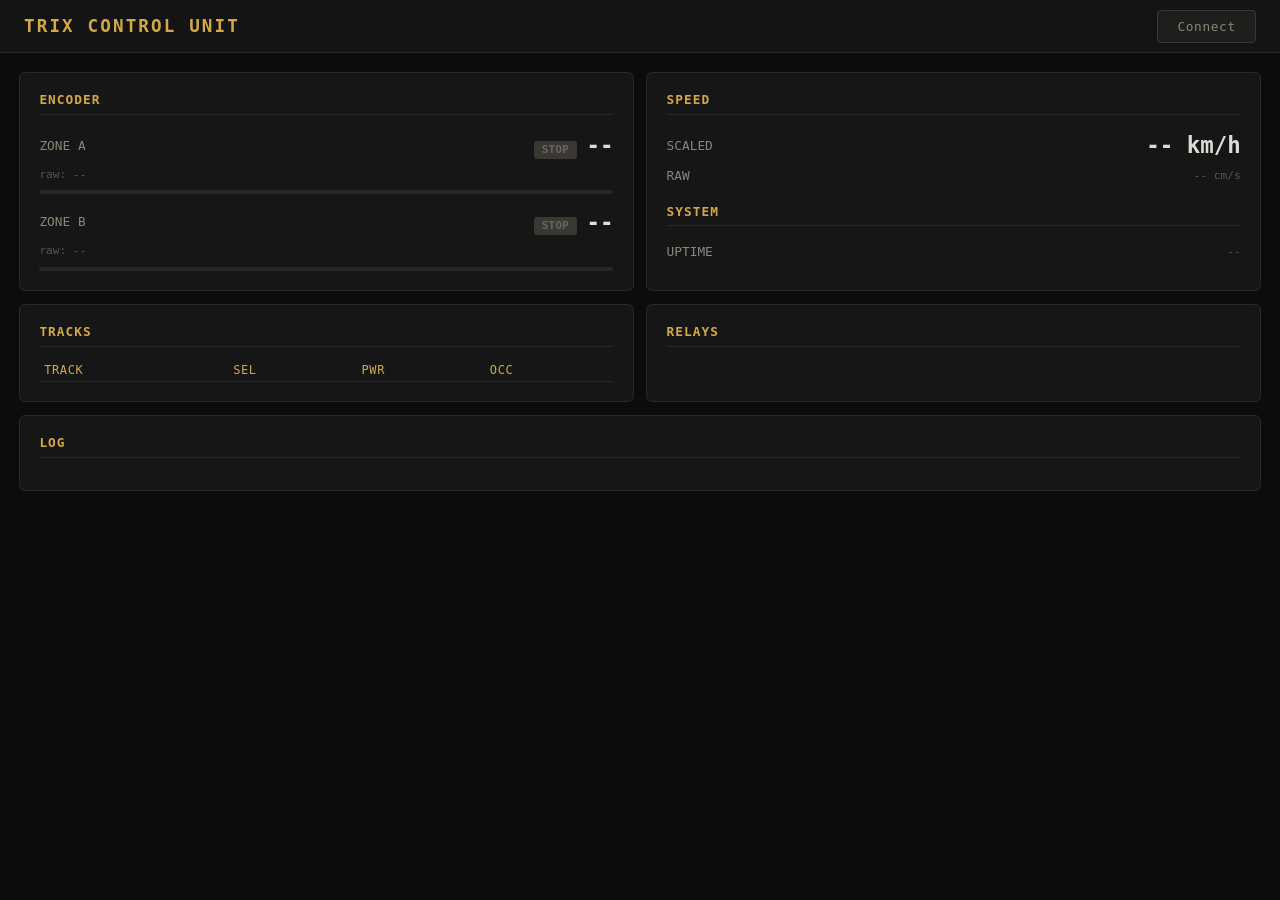
==== index.html @ af08017a "feat: add webserial browser com" ====
<!DOCTYPE html>
<html lang="en">
<head>
    <meta charset="UTF-8">
    <title>Trix Control Unit</title>
    <style>
        :root { color-scheme: dark;}
        * { margin: 0; padding: 0; box-sizing: border-box; }
        body { font-family: 'SF Mono', 'Cascadia Code', 'Fira Code', monospace; background: #0c0c0c; color: #e0dbd2; display: flex; flex-direction: column; align-items: center; padding: 0; padding-top: 3.5rem; }
        .topbar { position: fixed; top: 0; left: 0; right: 0; z-index: 100; display: flex; justify-content: space-between; align-items: center; padding: 0.6rem 1.5rem; background: #141414; border-bottom: 1px solid #2a2824; }
        .topbar h1 { font-size: 1.1rem; color: #d4a847; margin: 0; letter-spacing: 0.12em; }
        .panels { display: grid; grid-template-columns: 1fr 1fr; gap: 0.8rem; justify-content: center; width: 100%; padding: 1rem 1.2rem; }
        .panel { background: #161616; border: 1px solid #2a2824; border-radius: 6px; padding: 1.2rem; }
        .panel.wide { grid-column: 1 / -1; }
        .panel h2 { font-size: 0.8rem; color: #d4a847; margin-bottom: 0.8rem; border-bottom: 1px solid #2a2824; padding-bottom: 0.4rem; letter-spacing: 0.08em; text-transform: uppercase; }
        .row { display: flex; justify-content: space-between; align-items: center; padding: 0.3rem 0; }
        .row .label { color: #8a8578; font-size: 0.8rem; }
        .row .value { font-size: 1.4rem; font-weight: bold; color: #e0dbd2; min-width: 50px; text-align: right; }
        .row .sub { font-size: 0.7rem; color: #5a5650; text-align: right; }
        .bar { height: 4px; background: #2a2824; border-radius: 2px; margin-top: 0.3rem; overflow: hidden; }
        .bar-fill { height: 100%; border-radius: 2px; transition: width 0.15s ease; width: 0%; }
        .bar-fill.a { background: #d4a847; }
        .bar-fill.b { background: #c47a3a; }
        .dir { font-size: 0.7rem; padding: 0.15rem 0.5rem; border-radius: 3px; color: #0c0c0c; font-weight: bold; }
        .dir.cw { background: #6b9e5a; }
        .dir.ccw { background: #c45040; }
        .dir.stop { background: #3a3832; color: #6a6560; }
        button { font-family: inherit; font-size: 0.8rem; padding: 0.5rem 1.2rem; border: 1px solid #3a3832; border-radius: 4px; cursor: pointer; background: #1e1e1c; color: #8a8578; transition: all 0.2s; letter-spacing: 0.05em; }
        button:hover { background: #2a2824; border-color: #d4a847; color: #d4a847; }
        button.active { border-color: #6b9e5a; color: #6b9e5a; background: #1a2318; }

        table { width: 100%; border-collapse: collapse; font-size: 0.75rem; }
        th { text-align: left; color: #d4a847; padding: 0.25rem 0.3rem; border-bottom: 1px solid #2a2824; font-weight: normal; letter-spacing: 0.05em; }
        td { padding: 0.25rem 0.3rem; color: #8a8578; }
        td.r { text-align: right; }
        .dot { display: inline-block; width: 18px; height: 18px; border-radius: 3px; }
        .dot.on { background: #6b9e5a; }
        .dot.off { background: #2a2824; }
        .dot.occ { background: #c45040; }
        .relay-grid { display: grid; grid-template-columns: repeat(8, 1fr); gap: 4px; }
        .relay-cell { text-align: center; font-size: 0.65rem; padding: 3px 0; border-radius: 3px; }
        .relay-cell.on { background: #6b9e5a; color: #0c0c0c; }
        .relay-cell.off { background: #2a2824; color: #5a5650; }
        .footer { font-size: 0.7rem; color: #3a3832; margin-top: 0.5rem; text-align: center; }
    </style>
</head>
<body>
    <div class="topbar">
        <h1>TRIX CONTROL UNIT</h1>
        <button id="connectBtn">Connect</button>
    </div>

    <div class="panels">

        <div class="panel">
            <h2>ENCODER</h2>
            <div class="row">
                <span class="label">ZONE A</span>
                <span>
                    <span class="dir stop" id="dirA">STOP</span>
                    <span class="value" id="encA">--</span>
                </span>
            </div>
            <div class="row"><span class="sub" id="rawA">raw: --</span></div>
            <div class="bar"><div class="bar-fill a" id="barA"></div></div>

            <div class="row" style="margin-top: 0.6rem;">
                <span class="label">ZONE B</span>
                <span>
                    <span class="dir stop" id="dirB">STOP</span>
                    <span class="value" id="encB">--</span>
                </span>
            </div>
            <div class="row"><span class="sub" id="rawB">raw: --</span></div>
            <div class="bar"><div class="bar-fill b" id="barB"></div></div>
        </div>

        <div class="panel">
            <h2>SPEED</h2>
            <div class="row">
                <span class="label">SCALED</span>
                <span class="value" id="speedKmh">-- km/h</span>
            </div>
            <div class="row">
                <span class="label">RAW</span>
                <span class="sub" id="speedRaw">-- cm/s</span>
            </div>
            <h2 style="margin-top: 1rem;">SYSTEM</h2>
            <div class="row">
                <span class="label">UPTIME</span>
                <span class="sub" id="uptime">--</span>
            </div>
        </div>

        <div class="panel">
            <h2>TRACKS</h2>
            <table>
                <thead>
                    <tr><th>TRACK</th><th>SEL</th><th>PWR</th><th>OCC</th></tr>
                </thead>
                <tbody id="trackTable"></tbody>
            </table>
        </div>

        <div class="panel">
            <h2>RELAYS</h2>
            <div class="relay-grid" id="relayGrid"></div>
        </div>

        <div class="panel wide">
            <h2>LOG</h2>
            <pre id="log" style="font-size: 0.7rem; color: #888; max-height: 140px; overflow-y: auto; white-space: pre-wrap;"></pre>
        </div>

    </div>

    <div class="footer" id="firmware"></div>

    <script>
        const $ = id => document.getElementById(id);
        const encA = $('encA'), barA = $('barA'), rawA = $('rawA'), dirAEl = $('dirA');
        const encB = $('encB'), barB = $('barB'), rawB = $('rawB'), dirBEl = $('dirB');
        const speedKmh = $('speedKmh'), speedRaw = $('speedRaw');
        const uptimeEl = $('uptime');
        const trackTable = $('trackTable');
        const relayGrid = $('relayGrid');
        const logEl = $('log');
        const statusEl = $('status');
        const connectBtn = $('connectBtn');
        const firmwareEl = $('firmware');

        let port = null;
        let reader = null;

        function log(msg) {
            const ts = new Date().toLocaleTimeString();
            logEl.textContent = `[${ts}] ${msg}\n` + logEl.textContent;
            if (logEl.textContent.length > 2000) logEl.textContent = logEl.textContent.slice(0, 2000);
        }

        function setBar(bar, val) {
            bar.style.width = Math.min(Math.abs(val) / 255 * 100, 100) + '%';
        }

        function setDir(el, dir) {
            el.className = 'dir ' + (dir > 0 ? 'cw' : dir < 0 ? 'ccw' : 'stop');
            el.textContent = dir > 0 ? 'CW' : dir < 0 ? 'CCW' : 'STOP';
        }

        function dot(state) {
            return '<span class="dot ' + (state ? 'on' : 'off') + '"></span>';
        }

        function dotOcc(state) {
            return '<span class="dot ' + (state ? 'occ' : 'on') + '"></span>';
        }

        function fmtUptime(s) {
            const h = Math.floor(s / 3600);
            const m = Math.floor((s % 3600) / 60);
            const sec = s % 60;
            return (h > 0 ? h + 'h ' : '') + m + 'm ' + sec + 's';
        }

        // ACCUMULATED STATE FROM CHUNKED EVENTS
        const state = { tracks: {}, relays: [] };

        function updateCommon(d) {
            encA.textContent = d.encA;
            encB.textContent = d.encB;
            setBar(barA, d.encA);
            setBar(barB, d.encB);
            rawA.textContent = 'raw: ' + d.rawA;
            rawB.textContent = 'raw: ' + d.rawB;
            setDir(dirAEl, d.dirA);
            setDir(dirBEl, d.dirB);
            speedKmh.textContent = d.spdKmh > 0 ? d.spdKmh + ' km/h' : '-- km/h';
            speedRaw.textContent = d.spdRaw > 0 ? d.spdRaw.toFixed(1) + ' cm/s' : '-- cm/s';
            if (d.uptime !== undefined) uptimeEl.textContent = fmtUptime(d.uptime);
            if (d.firmware) firmwareEl.textContent = d.firmware;
        }

        function updateTracks(d) {
            Object.assign(state.tracks, d);
            let html = '';
            for (const [name, t] of Object.entries(state.tracks)) {
                html += '<tr>'
                    + '<td>' + name + '</td>'
                    + '<td>' + dot(t.s) + '</td>'
                    + '<td>' + dot(t.p) + '</td>'
                    + '<td>' + dotOcc(t.o) + '</td>'
                    + '</tr>';
            }
            trackTable.innerHTML = html;
        }

        function updateRelays(d) {
            let html = '';
            for (let i = 0; i < d.length; i++) {
                html += '<div class="relay-cell ' + (d[i] ? 'on' : 'off') + '">'
                    + (i + 1) + '</div>';
            }
            relayGrid.innerHTML = html;
        }

        function handleData(parsed) {
            if (!Array.isArray(parsed) || parsed.length < 2) { log(JSON.stringify(parsed)); return; }
            const [evt, d] = parsed;
            switch (evt) {
                case 'common': updateCommon(d); break;
                case 'hbf':    updateTracks(d); break;
                case 'bbf':    updateTracks(d); break;
                case 'block':  updateTracks(d); break;
                case 'relay':  updateRelays(d); break;
                default: log(evt + ': ' + JSON.stringify(d));
            }
        }

        connectBtn.onclick = async () => {
            if (port) { log('ALREADY CONNECTED'); return; }
            if (!('serial' in navigator)) { log('WEB SERIAL NOT SUPPORTED'); return; }

            try {
                port = await navigator.serial.requestPort();
                await port.open({ baudRate: 9600, bufferSize: 16384 });
            } catch (e) {
                log('OPEN ERROR: ' + e.message);
                port = null;
                return;
            }

            connectBtn.textContent = 'Connected';
            connectBtn.classList.add('active');
            log('SERIAL CONNECTED');

            const decoder = new TextDecoder();
            let buf = '';

            const read = async () => {
                while (port && port.readable) {
                    const r = port.readable.getReader();
                    try {
                        while (true) {
                            const { value, done } = await r.read();
                            if (done) break;
                            buf += decoder.decode(value, { stream: true });
                            const lines = buf.split('\n');
                            buf = lines.pop();
                            for (const raw of lines) {
                                const line = raw.trim();
                                if (!line) continue;
                                console.log('[RAW]', line);
                                try {
                                    const parsed = JSON.parse(line);
                                    const evt = Array.isArray(parsed) ? parsed[0] : '?';
                                    log('< ' + evt + ' ' + JSON.stringify(parsed[1]));
                                    handleData(parsed);
                                } catch (pe) {
                                    log(line);
                                }
                            }
                        }
                    } catch (e) {
                        log('READ ERROR: ' + e.message);
                    } finally {
                        try { r.releaseLock(); } catch {}
                    }
                }
            };
            read();
        };
    </script>
</body>
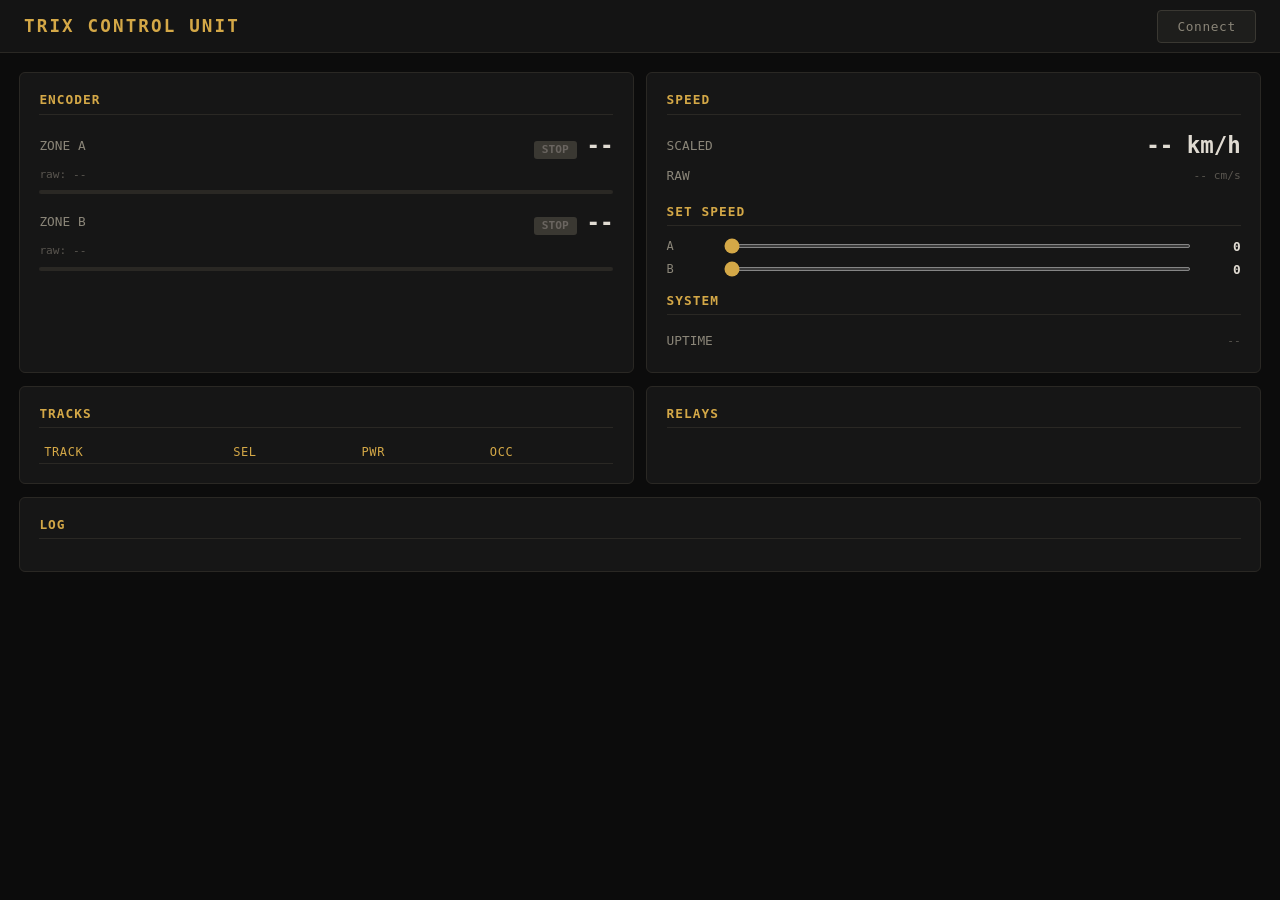
==== commit 8541e063: "feat: send data via webserial browser" ====
--- a/index.html
+++ b/index.html
@@ -41,6 +41,10 @@
         .relay-cell { text-align: center; font-size: 0.65rem; padding: 3px 0; border-radius: 3px; }
         .relay-cell.on { background: #6b9e5a; color: #0c0c0c; }
         .relay-cell.off { background: #2a2824; color: #5a5650; }
+        .slider-row { display: flex; align-items: center; gap: 0.6rem; margin-top: 0.5rem; }
+        .slider-row .label { color: #8a8578; font-size: 0.75rem; min-width: 3rem; }
+        .slider-row input[type=range] { flex: 1; accent-color: #d4a847; height: 4px; cursor: pointer; }
+        .slider-row .val { font-size: 0.8rem; color: #e0dbd2; min-width: 2.5rem; text-align: right; font-weight: bold; }
         .footer { font-size: 0.7rem; color: #3a3832; margin-top: 0.5rem; text-align: center; }
     </style>
 </head>
@@ -84,6 +88,17 @@
             <div class="row">
                 <span class="label">RAW</span>
                 <span class="sub" id="speedRaw">-- cm/s</span>
+            </div>
+            <h2 style="margin-top: 1rem;">SET SPEED</h2>
+            <div class="slider-row">
+                <span class="label">A</span>
+                <input type="range" id="sliderA" min="0" max="255" value="0">
+                <span class="val" id="sliderValA">0</span>
+            </div>
+            <div class="slider-row">
+                <span class="label">B</span>
+                <input type="range" id="sliderB" min="0" max="255" value="0">
+                <span class="val" id="sliderValB">0</span>
             </div>
             <h2 style="margin-top: 1rem;">SYSTEM</h2>
             <div class="row">
@@ -131,6 +146,16 @@
 
         let port = null;
         let reader = null;
+
+        // SEND DATA TO ARDUINO (SimpleWebSerial format)
+        async function sendToArduino(event, data) {
+            if (!port?.writable) return;
+            const writer = port.writable.getWriter();
+            const payload = JSON.stringify([event, data]) + '\n';
+            await writer.write(new TextEncoder().encode(payload));
+            writer.releaseLock();
+            log('> ' + event + ' ' + JSON.stringify(data));
+        }
 
         function log(msg) {
             const ts = new Date().toLocaleTimeString();
@@ -269,5 +294,18 @@
             };
             read();
         };
+
+        // SPEED SLIDERS
+        const sliderA = $('sliderA'), sliderValA = $('sliderValA');
+        const sliderB = $('sliderB'), sliderValB = $('sliderValB');
+
+        sliderA.oninput = () => {
+            sliderValA.textContent = sliderA.value;
+            sendToArduino('setSpeed', { zone: 0, value: parseInt(sliderA.value) });
+        };
+        sliderB.oninput = () => {
+            sliderValB.textContent = sliderB.value;
+            sendToArduino('setSpeed', { zone: 1, value: parseInt(sliderB.value) });
+        };
     </script>
 </body>
